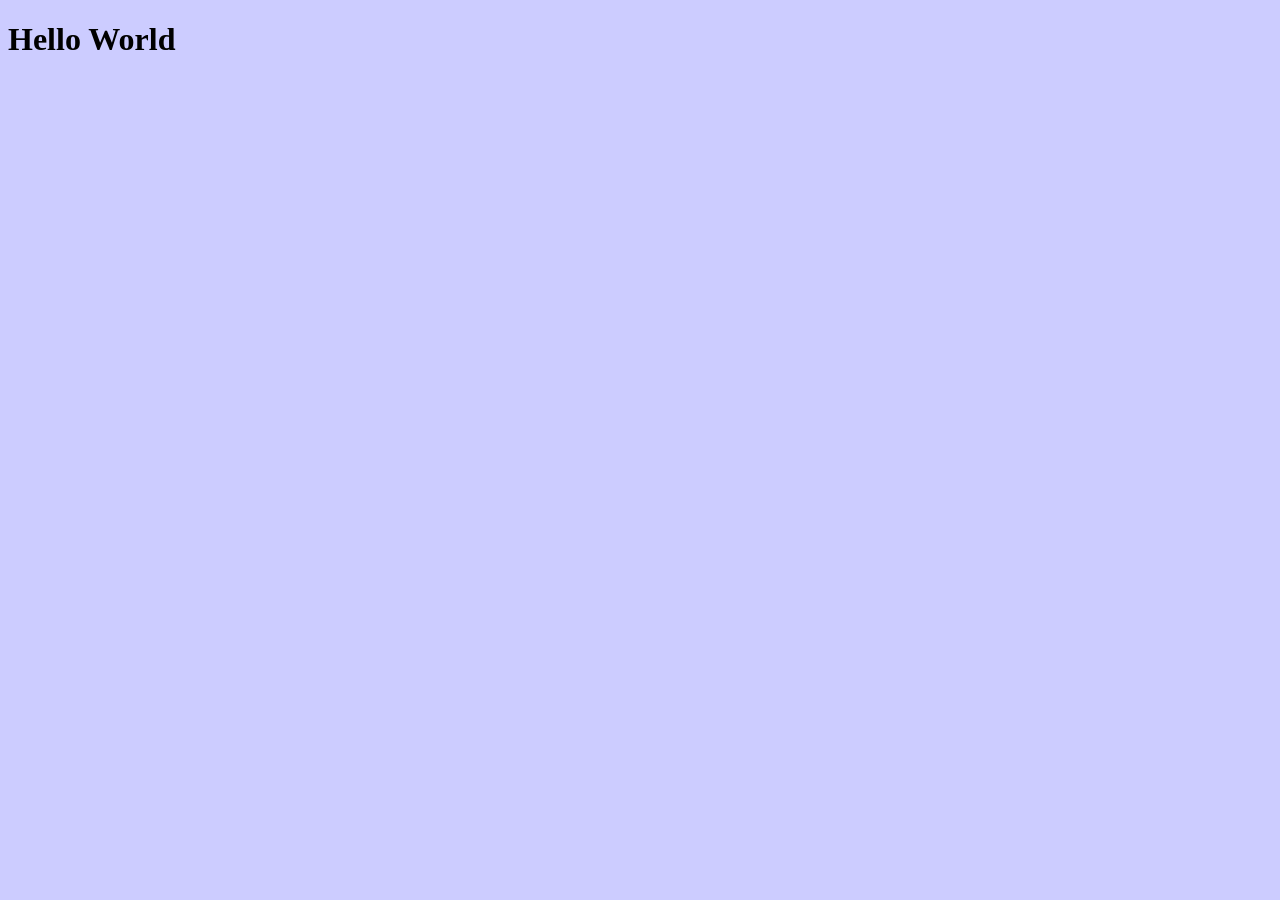
==== index.html @ 729b8db4 "test commit" ====
<!doctype html>
<html lang="en">
<head>
  <meta charset="utf-8">
  <meta name="viewport" content="width=device-width, initial-scale=1.0">
  <title>P-Number</title>
  <link rel="stylesheet" href="css/styles.css">
</head>
<body>
  
  <h1>Hello World</h1>

  <script src="js/scripts.js"></script>
</body>
</html>
---- css/styles.css ----
/* MOBILE AND GLOBAL STYLES */

/* applies to screens smaller than 500px (first breakpoint) */
/* and above unless overwritten below */

body {
  background: #fcc;
} 



/* TABLET STYLES */

@media screen and (min-width: 500px) {

  /* applies to screens wider than 499px */
  
  body {
    background: #cfc;
  } 
}



/* DESKTOP STYLES */

@media screen and (min-width: 1000px) {

  /* applies to screens wider than 999px */

  body {
    background: #ccf;
  } 
}
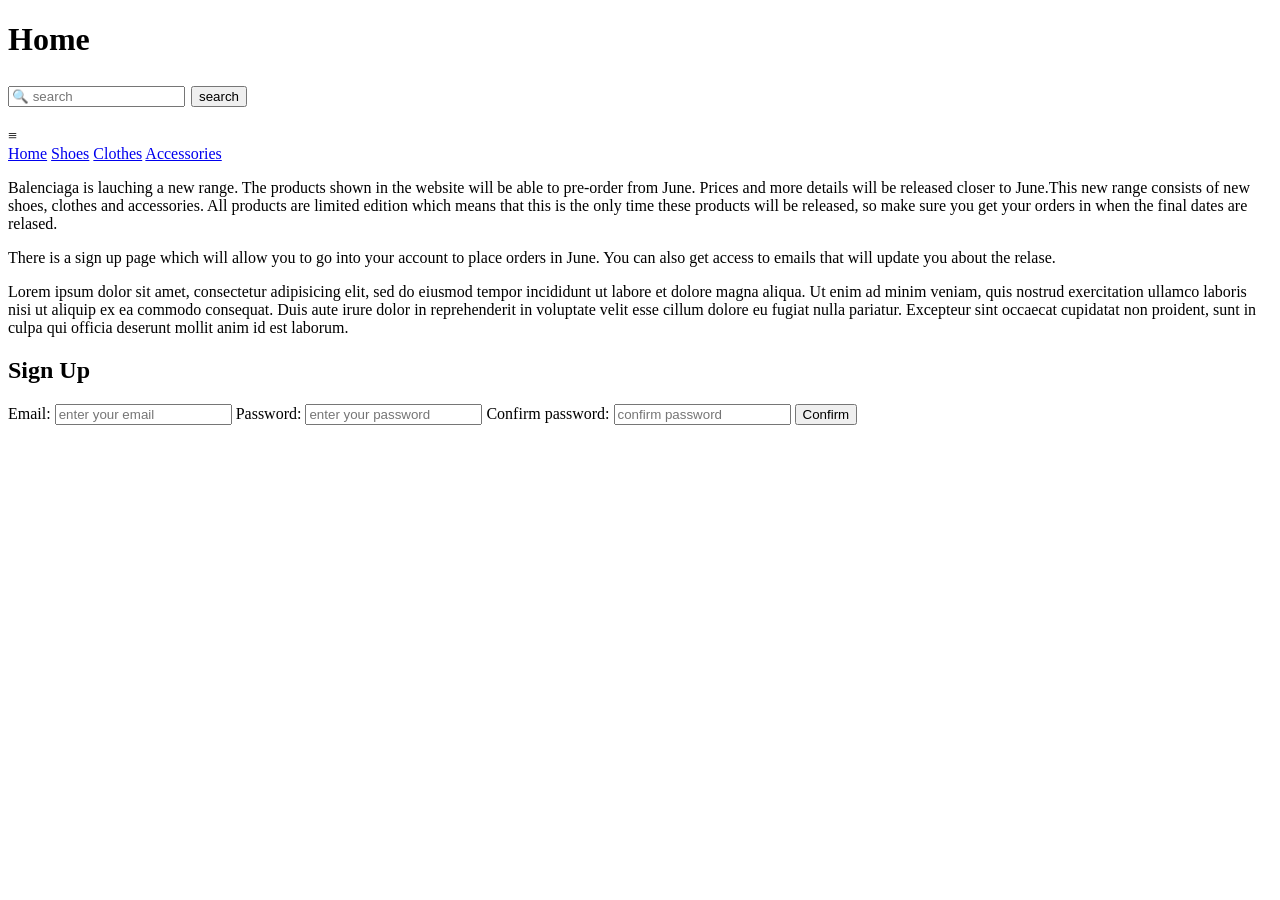
==== commit b9e8876d: "hvj" ====
--- a/index.html
+++ b/index.html
@@ -1,15 +1,47 @@
-<!doctype html>
-<html lang="en">
-<head>
-  <meta charset="utf-8">
-  <meta name="viewport" content="width=device-width, initial-scale=1.0">
-  <title>P-Number</title>
-  <link rel="stylesheet" href="css/styles.css">
-</head>
-<body>
-  
-  <h1>Hello World</h1>
-
-  <script src="js/scripts.js"></script>
-</body>
-</html>
+<!DOCTYPE html>
+<html lang="en" dir="ltr">
+<head>
+  <meta charset="utf-8">
+  <title>Lab-05</title>
+  <meta name="viewport" content="width=device-width, initial-scale=1">
+  <link rel="stylesheet" href="styles.css">
+</head>
+  <header>
+    <h1>Home</h1>
+    <h2>
+      <section id="search">
+        <input type = "search" placeholder="&#128269; search" id="myQuery" aria-label="search">
+        <button id="searchButton">search</button>
+      </section>
+    </h2>
+  </header>
+    <div id="menuToggler">&#8801;</div>
+    <nav id="menu">
+      <a href="index.html">Home</a>
+      <a href="shoe.html">Shoes</a>
+      <a href="clothes.html">Clothes</a>
+      <a href="accessories.html">Accessories</a>
+    </nav>
+
+    <body>
+    <p> </p>
+    <p> </p>
+    <p>Balenciaga is lauching a new range. The products shown in the website will be able to pre-order from June. Prices and more details will be released closer to June.This new range consists of new shoes, clothes and accessories. All products are limited edition which means that this is the only time these products will be released, so make sure you get your orders in when the final dates are relased.</p>
+    <p>There is a sign up page which will allow you to go into your account to place orders in June. You can also get access to emails that will update you about the relase. </p>
+    <p>Lorem ipsum dolor sit amet, consectetur adipisicing elit, sed do eiusmod tempor incididunt ut labore et dolore magna aliqua. Ut enim ad minim veniam, quis nostrud exercitation ullamco laboris nisi ut aliquip ex ea commodo consequat. Duis aute irure dolor in reprehenderit in voluptate velit esse cillum dolore eu fugiat nulla pariatur. Excepteur sint occaecat cupidatat non proident, sunt in culpa qui officia deserunt mollit anim id est laborum.</p>
+
+    <section data-name="Login">
+      <form id="Login">
+        <h2>Sign Up</h2>
+        <label for="myEmail">Email: </label>
+        <input id="myEmail" name="username" placeholder="enter your email" required>
+        <label for="myPassword">Password: </label>
+        <input id="myPassword" type="password" name="password" placeholder="enter your password" minlength="8" required>
+        <label for="myConfirmation">Confirm password: </label>
+        <input id="myConfirmation" type="password" placeholder="confirm password" required>
+        <input type="submit" value="Confirm">
+      </form>
+    </section>
+    <script src="scripts.js"></script>
+  </body>
+</html>
